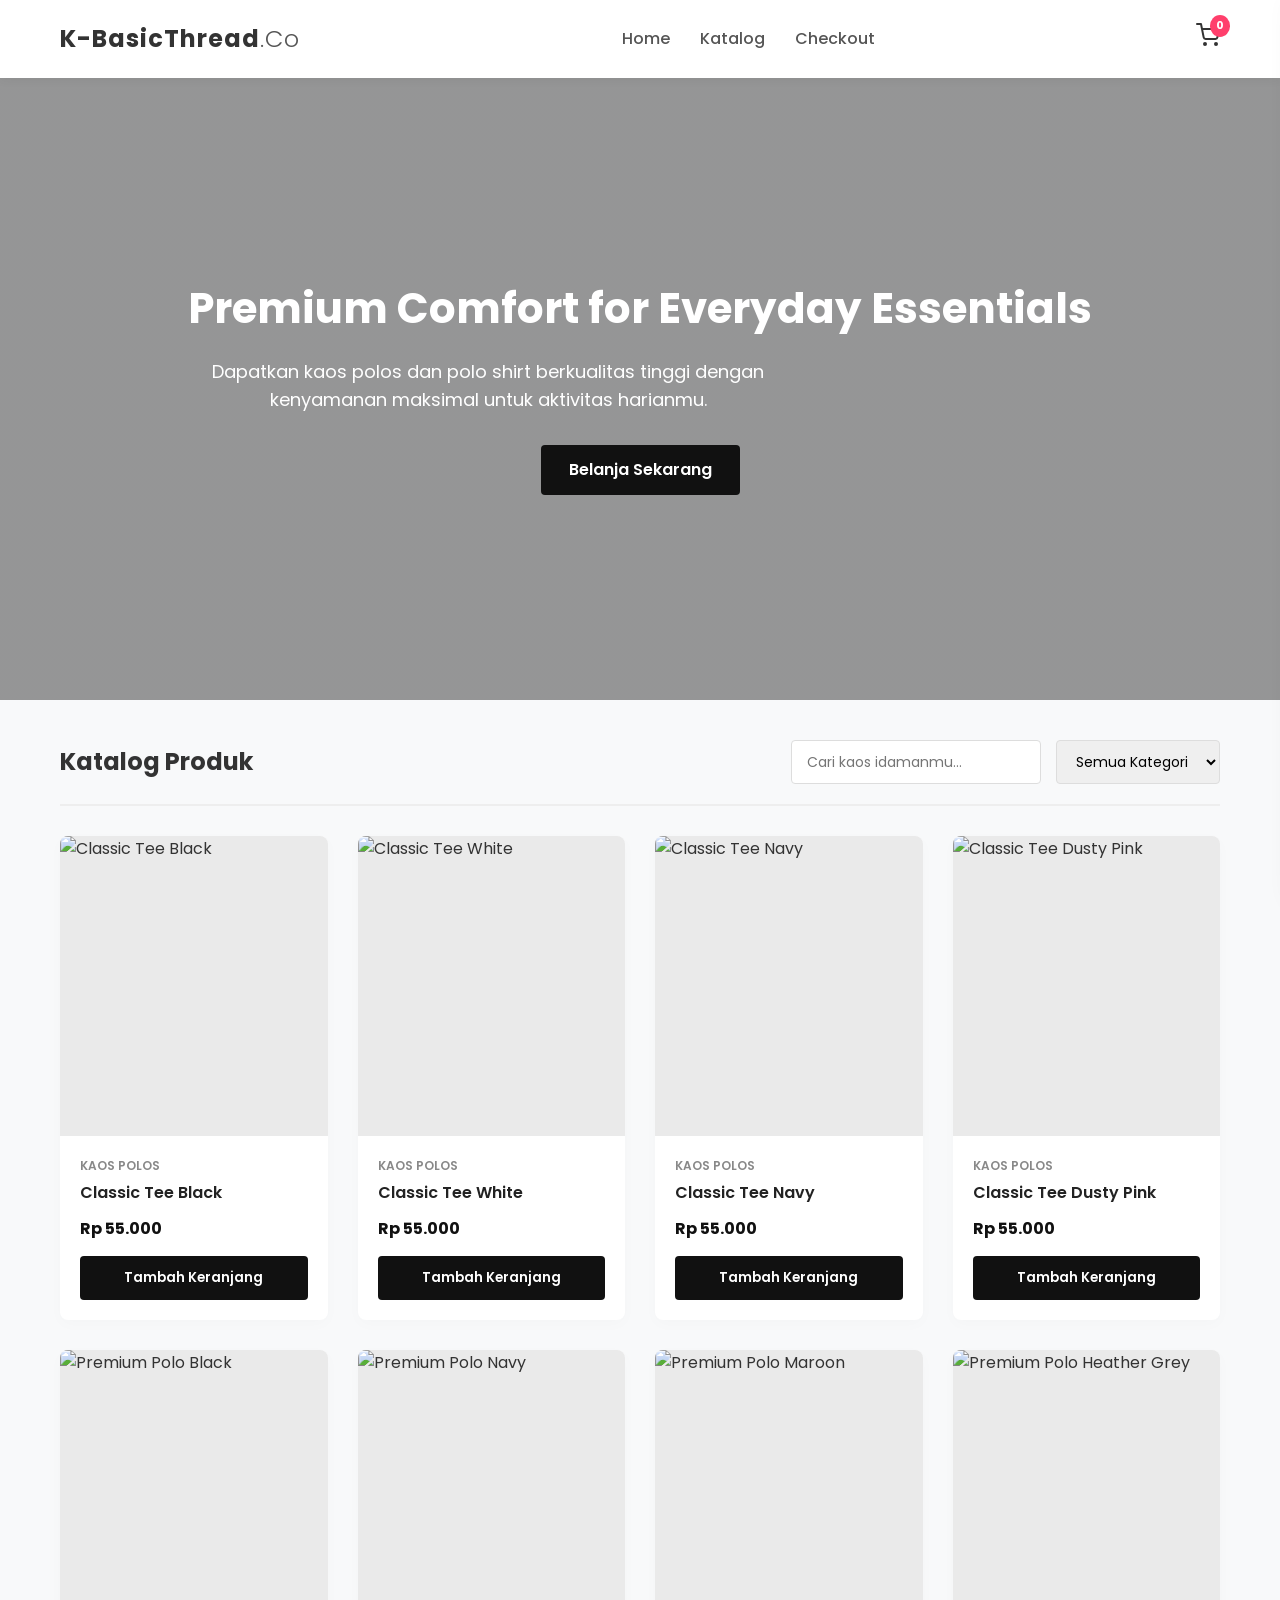
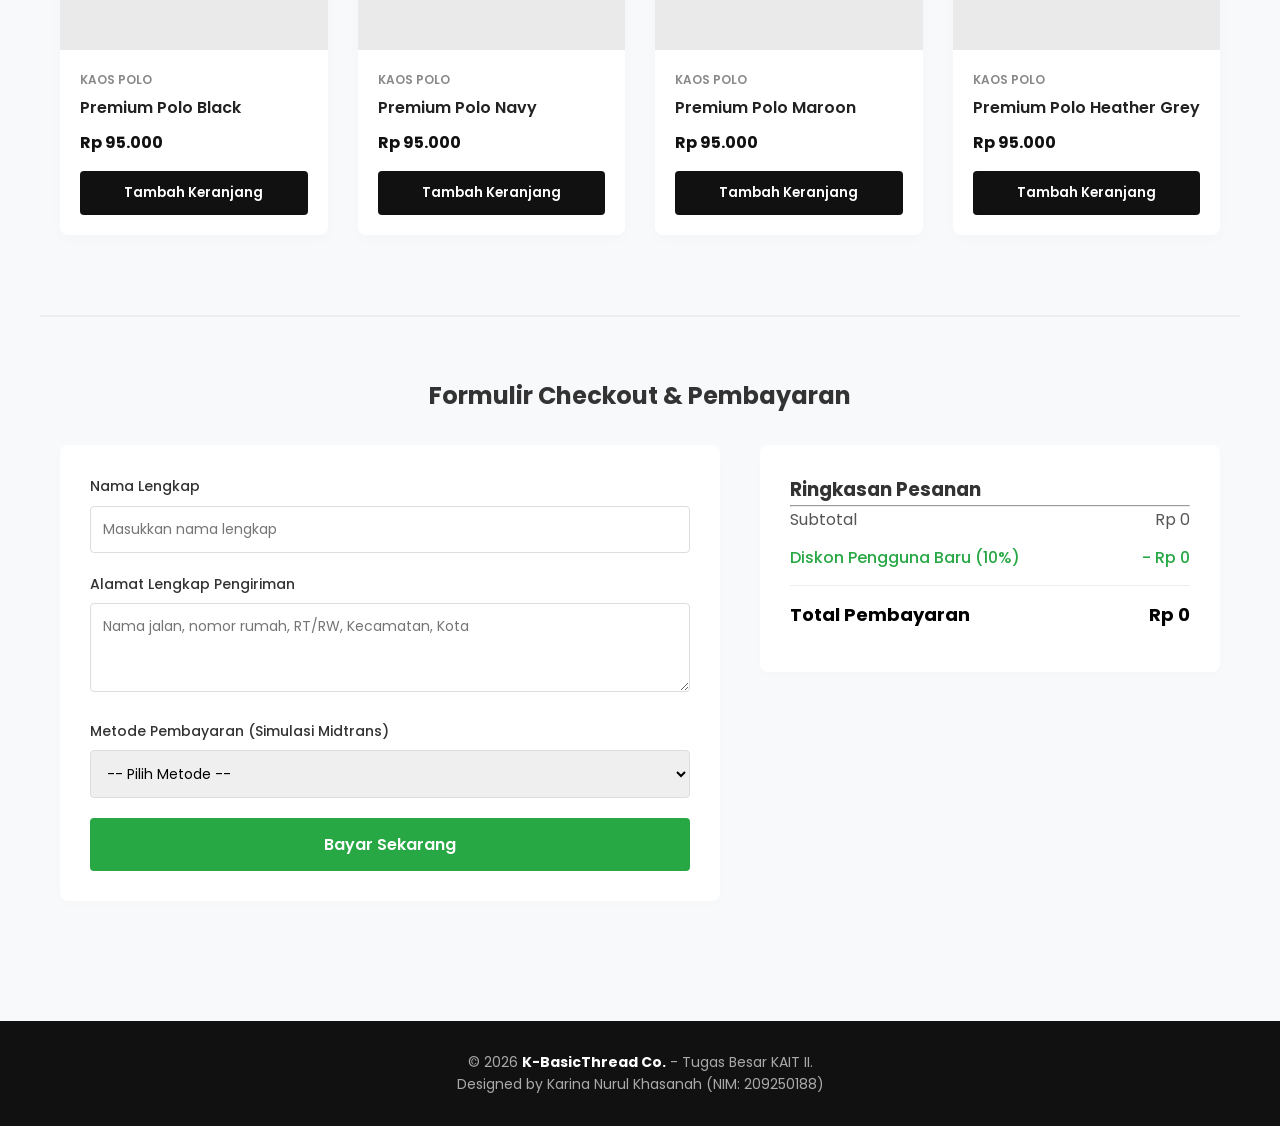
==== index.html @ dc7ea7c9 "feat: commit pertama - setup struktur folder dan kerangka dasar e-commerce" ====
<!DOCTYPE html>
<html lang="id">
<head>
    <meta charset="UTF-8">
    <meta name="viewport" content="width=device-width, initial-scale=1.0">
    <title>K-BasicThread Co. | Premium Everyday Essentials</title>
    <!-- Google Fonts untuk tipografi modern -->
    <link href="https://fonts.googleapis.com/css2?family=Poppins:wght@300;400;600;700&display=swap" rel="stylesheet">
    <!-- Link ke file CSS eksternal kita -->
    <link rel="stylesheet" href="css/style.css">
    
    <!-- DUMMY GOOGLE ANALYTICS SCRIPT (Syarat Ketentuan Tugas) -->
    <script>
        console.log("Google Analytics Dummy: Mengonfigurasi pelacakan ID UA-209250188-1");
        console.log("Metrik dipantau: Bounce Rate, Conversion Rate, Cart Abandonment Rate.");
    </script>
</head>
<body>

    <!-- 1. NAVBAR -->
    <header>
        <nav class="navbar">
            <div class="logo">K-BasicThread<span>.Co</span></div>
            <ul class="nav-links">
                <li><a href="#home">Home</a></li>
                <li><a href="#katalog">Katalog</a></li>
                <li><a href="#checkout-section">Checkout</a></li>
            </ul>
            <div class="cart-icon-container" onclick="toggleCart()">
                <svg xmlns="http://www.w3.org/2000/svg" width="24" height="24" viewBox="0 0 24 24" fill="none" stroke="currentColor" stroke-width="2" stroke-linecap="round" stroke-linejoin="round"><circle cx="9" cy="21" r="1"></circle><circle cx="20" cy="21" r="1"></circle><path d="M1 1h4l2.68 13.39a2 2 0 0 0 2 1.61h9.72a2 2 0 0 0 2-1.61L23 6H6"></path></svg>
                <span id="cart-count">0</span>
            </div>
        </nav>
    </header>

    <!-- 2. HERO BANNER -->
    <section id="home" class="hero-banner">
        <div class="hero-content">
            <h1>Premium Comfort for Everyday Essentials</h1>
            <p>Dapatkan kaos polos dan polo shirt berkualitas tinggi dengan kenyamanan maksimal untuk aktivitas harianmu.</p>
            <a href="#katalog" class="btn-primary">Belanja Sekarang</a>
        </div>
    </section>

    <!-- MAIN CONTENT -->
    <main class="container">
        
        <!-- 3. FILTER & SEARCH SECTION -->
        <section id="katalog" class="filter-section">
            <h2>Katalog Produk</h2>
            <div class="controls">
                <input type="text" id="search-input" placeholder="Cari kaos idamanmu...">
                <select id="category-filter">
                    <option value="all">Semua Kategori</option>
                    <option value="Kaos Polos">Kaos Polos</option>
                    <option value="Kaos Polo">Kaos Polo</option>
                </select>
            </div>
        </section>

        <!-- 4. GRID KATALOG PRODUK -->
        <section class="products-grid" id="products-display">
            <!-- Produk akan dirender secara otomatis lewat JavaScript (app.js) -->
        </section>

    </main>

    <!-- 5. MODAL DETAIL PRODUK -->
    <div id="product-modal" class="modal">
        <div class="modal-content">
            <span class="close-modal" onclick="closeModal()">&times;</span>
            <div class="modal-body">
                <div class="modal-img-container">
                    <img id="modal-img" src="" alt="">
                </div>
                <div class="modal-info">
                    <h3 id="modal-title">Nama Produk</h3>
                    <p id="modal-price" class="price">Rp 0</p>
                    <p id="modal-desc">Deskripsi detail produk.</p>
                    <button id="modal-add-btn" class="btn-primary">Tambah ke Keranjang</button>
                </div>
            </div>
        </div>
    </div>

    <!-- 6. SIDEBAR KERANJANG BELANJA (CART) -->
    <div id="cart-sidebar" class="cart-sidebar">
        <div class="cart-header">
            <h3>Keranjang Belanja</h3>
            <span class="close-cart" onclick="toggleCart()">&times;</span>
        </div>
        <div id="cart-items-container">
            <!-- Item belanjaan muncul di sini -->
            <p class="empty-cart-msg">Keranjangmu masih kosong.</p>
        </div>
        <div class="cart-footer">
            <div class="cart-total-row">
                <span>Total:</span>
                <span id="cart-total-price">Rp 0</span>
            </div>
            <a href="#checkout-section" class="btn-checkout-block" onclick="toggleCart()">Lanjut ke Checkout</a>
        </div>
    </div>

    <!-- 7. HALAMAN/FORM CHECKOUT & SIMULASI PAYMENT -->
    <section id="checkout-section" class="container checkout-section">
        <h2>Formulir Checkout & Pembayaran</h2>
        <div class="checkout-wrapper">
            <!-- Form Alamat & User Data -->
            <form id="checkout-form" onsubmit="processCheckout(event)">
                <div class="form-group">
                    <label for="nama">Nama Lengkap</label>
                    <input type="text" id="nama" required placeholder="Masukkan nama lengkap">
                </div>
                <div class="form-group">
                    <label for="alamat">Alamat Lengkap Pengiriman</label>
                    <textarea id="alamat" rows="3" required placeholder="Nama jalan, nomor rumah, RT/RW, Kecamatan, Kota"></textarea>
                </div>
                <div class="form-group">
                    <label for="payment-method">Metode Pembayaran (Simulasi Midtrans)</label>
                    <select id="payment-method" required>
                        <option value="">-- Pilih Metode --</option>
                        <option value="BCA Virtual Account">BCA Virtual Account (Simulasi)</option>
                        <option value="Mandiri Bill Payment">Mandiri Bill Payment (Simulasi)</option>
                        <option value="GoPay / QRIS">GoPay / QRIS (Simulasi)</option>
                    </select>
                </div>
                <button type="submit" class="btn-order">Bayar Sekarang</button>
            </form>

            <!-- Ringkasan Pesanan -->
            <div class="checkout-summary">
                <h3>Ringkasan Pesanan</h3>
                <div id="summary-items">
                    <!-- Daftar ringkasan produk di checkout -->
                </div>
                <hr>
                <div class="summary-row">
                    <span>Subtotal</span>
                    <span id="summary-subtotal">Rp 0</span>
                </div>
                <div class="summary-row promo-row">
                    <span>Diskon Pengguna Baru (10%)</span>
                    <span id="summary-discount">- Rp 0</span>
                </div>
                <div class="summary-row total-row">
                    <span>Total Pembayaran</span>
                    <span id="summary-total">Rp 0</span>
                </div>
            </div>
        </div>
    </section>

    <!-- 8. FOOTER -->
    <footer>
        <div class="footer-content">
            <p>&copy; 2026 <strong>K-BasicThread Co.</strong> - Tugas Besar KAIT II.</p>
            <p>Designed by Karina Nurul Khasanah (NIM: 209250188)</p>
        </div>
    </footer>

    <!-- Link ke logika JavaScript eksternal kita -->
    <script src="js/app.js"></script>
</body>
</html>
---- css/style.css ----
/* ==========================================================================
   RESET & GLOBAL STYLES
   ========================================================================== */
* {
    margin: 0;
    padding: 0;
    box-sizing: border-box;
    font-family: 'Poppins', sans-serif;
    scroll-behavior: smooth;
}

body {
    background-color: #f8f9fa;
    color: #333;
    line-height: 1.6;
}

.container {
    max-width: 1200px;
    margin: 0 auto;
    padding: 40px 20px;
}

a {
    text-decoration: none;
    color: inherit;
}

/* Button Utamanya */
.btn-primary {
    display: inline-block;
    background-color: #111;
    color: #fff;
    padding: 12px 28px;
    border-radius: 4px;
    font-weight: 600;
    transition: background-color 0.3s ease;
    border: none;
    cursor: pointer;
}

.btn-primary:hover {
    background-color: #333;
}

/* ==========================================================================
   1. NAVBAR (FLEXBOX)
   ========================================================================== */
header {
    background-color: #fff;
    position: fixed;
    width: 100%;
    top: 0;
    left: 0;
    z-index: 1000;
    box-shadow: 0 2px 10px rgba(0,0,0,0.05);
}

.navbar {
    display: flex;
    justify-content: space-between;
    align-items: center;
    max-width: 1200px;
    margin: 0 auto;
    padding: 20px;
}

.logo {
    font-size: 24px;
    font-weight: 700;
    letter-spacing: 1px;
}

.logo span {
    color: #555;
    font-weight: 300;
}

.nav-links {
    display: flex;
    list-style: none;
    gap: 30px;
}

.nav-links a {
    font-weight: 500;
    color: #555;
    transition: color 0.3s;
}

.nav-links a:hover {
    color: #000;
}

.cart-icon-container {
    position: relative;
    cursor: pointer;
}

#cart-count {
    position: absolute;
    top: -8px;
    right: -10px;
    background-color: #ff3f6c;
    color: white;
    font-size: 11px;
    font-weight: bold;
    padding: 2px 6px;
    border-radius: 50%;
}

/* ==========================================================================
   2. HERO BANNER
   ========================================================================== */
.hero-banner {
    height: 70vh;
    background: linear-gradient(rgba(0,0,0,0.4), rgba(0,0,0,0.4)), url('https://images.unsplash.com/photo-1556742049-0cfed4f6a45d?q=80&w=1974&auto=format&fit=crop') no-repeat center center/cover;
    display: flex;
    align-items: center;
    justify-content: center;
    text-align: center;
    color: #fff;
    margin-top: 70px;
}

.hero-content h1 {
    font-size: 42px;
    font-weight: 700;
    margin-bottom: 15px;
}

.hero-content p {
    font-size: 18px;
    margin-bottom: 30px;
    max-width: 600px;
}

/* ==========================================================================
   3. FILTER & SEARCH
   ========================================================================== */
.filter-section {
    display: flex;
    justify-content: space-between;
    align-items: center;
    flex-wrap: wrap;
    gap: 20px;
    margin-bottom: 30px;
    border-bottom: 2px solid #eee;
    padding-bottom: 20px;
}

.controls {
    display: flex;
    gap: 15px;
    flex-wrap: wrap;
}

#search-input, #category-filter {
    padding: 10px 15px;
    border: 1px solid #ddd;
    border-radius: 4px;
    outline: none;
    font-size: 14px;
}

#search-input { width: 250px; }

/* ==========================================================================
   4. PRODUCTS GRID (CSS GRID - RESPONSIVE)
   ========================================================================== */
.products-grid {
    display: grid;
    grid-template-columns: repeat(auto-fill, minmax(250px, 1fr));
    gap: 30px;
}

.product-card {
    background-color: #fff;
    border-radius: 8px;
    overflow: hidden;
    box-shadow: 0 4px 15px rgba(0,0,0,0.02);
    transition: transform 0.3s ease, box-shadow 0.3s ease;
    display: flex;
    flex-direction: column;
}

.product-card:hover {
    transform: translateY(-5px);
    box-shadow: 0 8px 25px rgba(0,0,0,0.08);
}

.product-img-wrapper {
    height: 300px;
    background-color: #eaeaea;
    overflow: hidden;
    cursor: pointer;
}

.product-img-wrapper img {
    width: 100%;
    height: 100%;
    object-fit: cover;
    transition: transform 0.5s;
}

.product-card:hover .product-img-wrapper img {
    transform: scale(1.05);
}

.product-info {
    padding: 20px;
    display: flex;
    flex-direction: column;
    flex-grow: 1;
}

.product-category {
    font-size: 12px;
    color: #888;
    text-transform: uppercase;
    font-weight: 600;
    margin-bottom: 5px;
}

.product-title {
    font-size: 16px;
    font-weight: 600;
    margin-bottom: 10px;
    color: #222;
}

.product-price {
    font-weight: 700;
    color: #111;
    margin-bottom: 15px;
    margin-top: auto;
}

/* ==========================================================================
   5. DETAIL MODAL
   ========================================================================== */
.modal {
    display: none;
    position: fixed;
    z-index: 2000;
    left: 0;
    top: 0;
    width: 100%;
    height: 100%;
    background-color: rgba(0,0,0,0.6);
    backdrop-filter: blur(4px);
    align-items: center;
    justify-content: center;
}

.modal-content {
    background-color: #fff;
    padding: 30px;
    border-radius: 8px;
    width: 90%;
    max-width: 750px;
    position: relative;
    animation: fadeIn 0.3s ease;
}

.close-modal {
    position: absolute;
    right: 20px;
    top: 15px;
    font-size: 28px;
    cursor: pointer;
}

.modal-body {
    display: flex;
    gap: 30px;
    flex-wrap: wrap;
}

.modal-img-container {
    flex: 1;
    min-width: 250px;
    height: 350px;
}

.modal-img-container img {
    width: 100%;
    height: 100%;
    object-fit: cover;
    border-radius: 4px;
}

.modal-info {
    flex: 1;
    min-width: 250px;
    display: flex;
    flex-direction: column;
    justify-content: center;
}

.modal-info h3 { font-size: 24px; margin-bottom: 10px; }
.modal-info .price { font-size: 20px; font-weight: 700; color: #ff3f6c; margin-bottom: 15px; }
.modal-info p { color: #666; margin-bottom: 20px; }

/* ==========================================================================
   6. SIDEBAR KERANJANG (CART)
   ========================================================================== */
.cart-sidebar {
    position: fixed;
    right: -400px;
    top: 0;
    width: 380px;
    height: 100%;
    background-color: #fff;
    box-shadow: -5px 0 25px rgba(0,0,0,0.1);
    z-index: 1500;
    transition: right 0.3s ease;
    display: flex;
    flex-direction: column;
    padding: 20px;
}

.cart-sidebar.open { right: 0; }
.cart-header { display: flex; justify-content: space-between; align-items: center; margin-bottom: 20px; border-bottom: 1px solid #eee; padding-bottom: 15px;}
.close-cart { font-size: 24px; cursor: pointer; }
#cart-items-container { flex-grow: 1; overflow-y: auto; }

.cart-item {
    display: flex;
    gap: 15px;
    margin-bottom: 15px;
    padding-bottom: 15px;
    border-bottom: 1px solid #f5f5f5;
    align-items: center;
}
.cart-item-img { width: 60px; height: 75px; object-fit: cover; border-radius: 4px; }
.cart-item-details { flex-grow: 1; }
.cart-item-title { font-size: 14px; font-weight: 600; }
.cart-item-price { font-size: 13px; color: #666; }
.cart-qty-controls { display: flex; align-items: center; gap: 10px; margin-top: 5px; }
.cart-qty-btn { border: 1px solid #ddd; background: #fff; padding: 2px 8px; cursor: pointer; border-radius: 3px; }
.remove-item-btn { background: none; border: none; color: #ff3f6c; cursor: pointer; font-size: 12px; margin-top: 5px; }

.cart-footer { border-top: 1px solid #eee; padding-top: 15px; }
.cart-total-row { display: flex; justify-content: space-between; font-weight: 700; font-size: 18px; margin-bottom: 15px; }
.btn-checkout-block { display: block; background-color: #000; color: white; text-align: center; padding: 12px; border-radius: 4px; font-weight: 600; }

/* ==========================================================================
   7. CHECKOUT SECTION
   ========================================================================== */
.checkout-section {
    margin-top: 40px;
    border-top: 2px solid #eee;
    padding-top: 60px;
}
.checkout-section h2 { margin-bottom: 30px; text-align: center; }
.checkout-wrapper { display: flex; gap: 40px; flex-wrap: wrap; }
#checkout-form { flex: 1.5; min-width: 300px; background: #fff; padding: 30px; border-radius: 8px; box-shadow: 0 4px 10px rgba(0,0,0,0.01); }
.checkout-summary { flex: 1; min-width: 300px; background: #fff; padding: 30px; border-radius: 8px; box-shadow: 0 4px 10px rgba(0,0,0,0.01); height: max-content; }

.form-group { margin-bottom: 20px; }
.form-group label { display: block; margin-bottom: 8px; font-weight: 500; font-size: 14px; }
.form-group input, .form-group textarea, .form-group select { width: 100%; padding: 12px; border: 1px solid #ddd; border-radius: 4px; font-size: 14px; }
.btn-order { width: 100%; background: #28a745; color: white; border: none; padding: 14px; font-size: 16px; font-weight: 600; border-radius: 4px; cursor: pointer; transition: background 0.2s; }
.btn-order:hover { background: #218838; }

.summary-row { display: flex; justify-content: space-between; margin-bottom: 12px; color: #555; }
.promo-row { color: #28a745; font-weight: 500; }
.total-row { font-size: 18px; font-weight: 700; color: #000; margin-top: 15px; border-top: 1px solid #eee; padding-top: 15px; }

/* ==========================================================================
   8. FOOTER
   ========================================================================== */
footer {
    background-color: #111;
    color: #aaa;
    text-align: center;
    padding: 30px 20px;
    margin-top: 80px;
    font-size: 14px;
}
footer strong { color: #fff; }

/* ANIMASI HALUS */
@keyframes fadeIn {
    from { opacity: 0; transform: translateY(-10px); }
    to { opacity: 1; transform: translateY(0); }
}

/* ==========================================================================
   9. MEDIA QUERIES (RESPONSIVE DESIGNS - SYARAT WAJIB)
   ========================================================================== */
@media (max-width: 768px) {
    .navbar { padding: 15px; }
    .nav-links { display: none; } /* Menyembunyikan menu link di HP agar minimalis */
    .hero-content h1 { font-size: 28px; }
    .hero-content p { font-size: 14px; }
    .filter-section { flex-direction: column; align-items: flex-start; }
    .controls { width: 100%; }
    #search-input { width: 100%; }
    #category-filter { width: 100%; }
    .checkout-wrapper { flex-direction: column; }
    .modal-content { padding: 20px; }
    .cart-sidebar { width: 100%; right: -100%; }
}
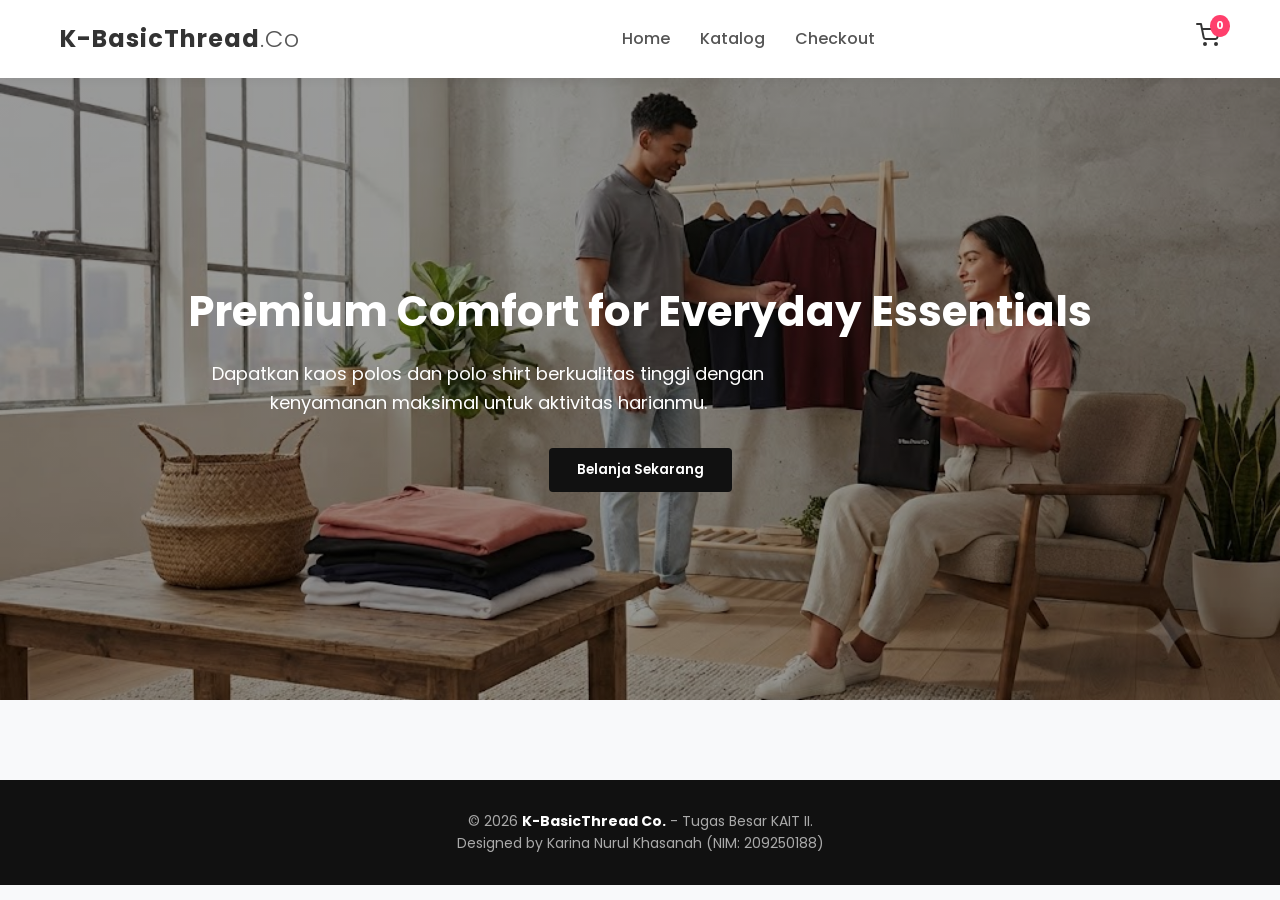
==== commit 72539e95: "refaktor: menambahkan fungsi navigasi single-page dan sembunyikan section katalog serta checkout di " ====
--- a/index.html
+++ b/index.html
@@ -4,49 +4,41 @@
     <meta charset="UTF-8">
     <meta name="viewport" content="width=device-width, initial-scale=1.0">
     <title>K-BasicThread Co. | Premium Everyday Essentials</title>
-    <!-- Google Fonts untuk tipografi modern -->
     <link href="https://fonts.googleapis.com/css2?family=Poppins:wght@300;400;600;700&display=swap" rel="stylesheet">
-    <!-- Link ke file CSS eksternal kita -->
     <link rel="stylesheet" href="css/style.css">
-    
-    <!-- DUMMY GOOGLE ANALYTICS SCRIPT (Syarat Ketentuan Tugas) -->
     <script>
         console.log("Google Analytics Dummy: Mengonfigurasi pelacakan ID UA-209250188-1");
-        console.log("Metrik dipantau: Bounce Rate, Conversion Rate, Cart Abandonment Rate.");
     </script>
 </head>
 <body>
-
     <!-- 1. NAVBAR -->
     <header>
         <nav class="navbar">
-            <div class="logo">K-BasicThread<span>.Co</span></div>
+            <div class="logo" onclick="tampilkanHalaman('home')" style="cursor: pointer;">K-BasicThread<span>.Co</span></div>
             <ul class="nav-links">
-                <li><a href="#home">Home</a></li>
-                <li><a href="#katalog">Katalog</a></li>
-                <li><a href="#checkout-section">Checkout</a></li>
+                <li><a href="#" onclick="tampilkanHalaman('home')">Home</a></li>
+                <li><a href="#" onclick="tampilkanHalaman('katalog')">Katalog</a></li>
+                <li><a href="#" onclick="tampilkanHalaman('checkout')">Checkout</a></li>
             </ul>
-            <div class="cart-icon-container" onclick="toggleCart()">
+            <div class="cart-icon-container" onclick="tampilkanHalaman('checkout')">
                 <svg xmlns="http://www.w3.org/2000/svg" width="24" height="24" viewBox="0 0 24 24" fill="none" stroke="currentColor" stroke-width="2" stroke-linecap="round" stroke-linejoin="round"><circle cx="9" cy="21" r="1"></circle><circle cx="20" cy="21" r="1"></circle><path d="M1 1h4l2.68 13.39a2 2 0 0 0 2 1.61h9.72a2 2 0 0 0 2-1.61L23 6H6"></path></svg>
                 <span id="cart-count">0</span>
             </div>
         </nav>
     </header>
 
-    <!-- 2. HERO BANNER -->
-    <section id="home" class="hero-banner">
+    <!-- 2. HERO BANNER (TAMPILAN PERTAMA) -->
+    <section id="page-home" class="hero-banner">
         <div class="hero-content">
             <h1>Premium Comfort for Everyday Essentials</h1>
             <p>Dapatkan kaos polos dan polo shirt berkualitas tinggi dengan kenyamanan maksimal untuk aktivitas harianmu.</p>
-            <a href="#katalog" class="btn-primary">Belanja Sekarang</a>
+            <button onclick="tampilkanHalaman('katalog')" class="btn-primary">Belanja Sekarang</button>
         </div>
     </section>
 
-    <!-- MAIN CONTENT -->
-    <main class="container">
-        
-        <!-- 3. FILTER & SEARCH SECTION -->
-        <section id="katalog" class="filter-section">
+    <!-- 3. KATALOG PRODUK (DISEMBUNYIKAN DI AWAL) -->
+    <main id="page-katalog" class="container hidden">
+        <section class="filter-section">
             <h2>Katalog Produk</h2>
             <div class="controls">
                 <input type="text" id="search-input" placeholder="Cari kaos idamanmu...">
@@ -57,15 +49,12 @@
                 </select>
             </div>
         </section>
-
-        <!-- 4. GRID KATALOG PRODUK -->
         <section class="products-grid" id="products-display">
-            <!-- Produk akan dirender secara otomatis lewat JavaScript (app.js) -->
+            <!-- Render produk via JS -->
         </section>
-
     </main>
 
-    <!-- 5. MODAL DETAIL PRODUK -->
+    <!-- 4. MODAL DETAIL PRODUK -->
     <div id="product-modal" class="modal">
         <div class="modal-content">
             <span class="close-modal" onclick="closeModal()">&times;</span>
@@ -83,30 +72,10 @@
         </div>
     </div>
 
-    <!-- 6. SIDEBAR KERANJANG BELANJA (CART) -->
-    <div id="cart-sidebar" class="cart-sidebar">
-        <div class="cart-header">
-            <h3>Keranjang Belanja</h3>
-            <span class="close-cart" onclick="toggleCart()">&times;</span>
-        </div>
-        <div id="cart-items-container">
-            <!-- Item belanjaan muncul di sini -->
-            <p class="empty-cart-msg">Keranjangmu masih kosong.</p>
-        </div>
-        <div class="cart-footer">
-            <div class="cart-total-row">
-                <span>Total:</span>
-                <span id="cart-total-price">Rp 0</span>
-            </div>
-            <a href="#checkout-section" class="btn-checkout-block" onclick="toggleCart()">Lanjut ke Checkout</a>
-        </div>
-    </div>
-
-    <!-- 7. HALAMAN/FORM CHECKOUT & SIMULASI PAYMENT -->
-    <section id="checkout-section" class="container checkout-section">
+    <!-- 5. HALAMAN CHECKOUT & PEMBAYARAN (DISEMBUNYIKAN DI AWAL) -->
+    <section id="page-checkout" class="container checkout-section hidden">
         <h2>Formulir Checkout & Pembayaran</h2>
         <div class="checkout-wrapper">
-            <!-- Form Alamat & User Data -->
             <form id="checkout-form" onsubmit="processCheckout(event)">
                 <div class="form-group">
                     <label for="nama">Nama Lengkap</label>
@@ -127,13 +96,9 @@
                 </div>
                 <button type="submit" class="btn-order">Bayar Sekarang</button>
             </form>
-
-            <!-- Ringkasan Pesanan -->
             <div class="checkout-summary">
                 <h3>Ringkasan Pesanan</h3>
-                <div id="summary-items">
-                    <!-- Daftar ringkasan produk di checkout -->
-                </div>
+                <div id="summary-items"></div>
                 <hr>
                 <div class="summary-row">
                     <span>Subtotal</span>
@@ -151,7 +116,7 @@
         </div>
     </section>
 
-    <!-- 8. FOOTER -->
+    <!-- 6. FOOTER -->
     <footer>
         <div class="footer-content">
             <p>&copy; 2026 <strong>K-BasicThread Co.</strong> - Tugas Besar KAIT II.</p>
@@ -159,7 +124,6 @@
         </div>
     </footer>
 
-    <!-- Link ke logika JavaScript eksternal kita -->
     <script src="js/app.js"></script>
 </body>
-</html>+</html>
--- a/css/style.css
+++ b/css/style.css
@@ -114,7 +114,7 @@
    ========================================================================== */
 .hero-banner {
     height: 70vh;
-    background: linear-gradient(rgba(0,0,0,0.4), rgba(0,0,0,0.4)), url('https://images.unsplash.com/photo-1556742049-0cfed4f6a45d?q=80&w=1974&auto=format&fit=crop') no-repeat center center/cover;
+    background: linear-gradient(rgba(0,0,0,0.4), rgba(0,0,0,0.4)), url('../images/banner.jpg') no-repeat center center/cover;
     display: flex;
     align-items: center;
     justify-content: center;
@@ -402,4 +402,8 @@
     .checkout-wrapper { flex-direction: column; }
     .modal-content { padding: 20px; }
     .cart-sidebar { width: 100%; right: -100%; }
-}+}
+
+.hidden {
+    display: none !important;
+}
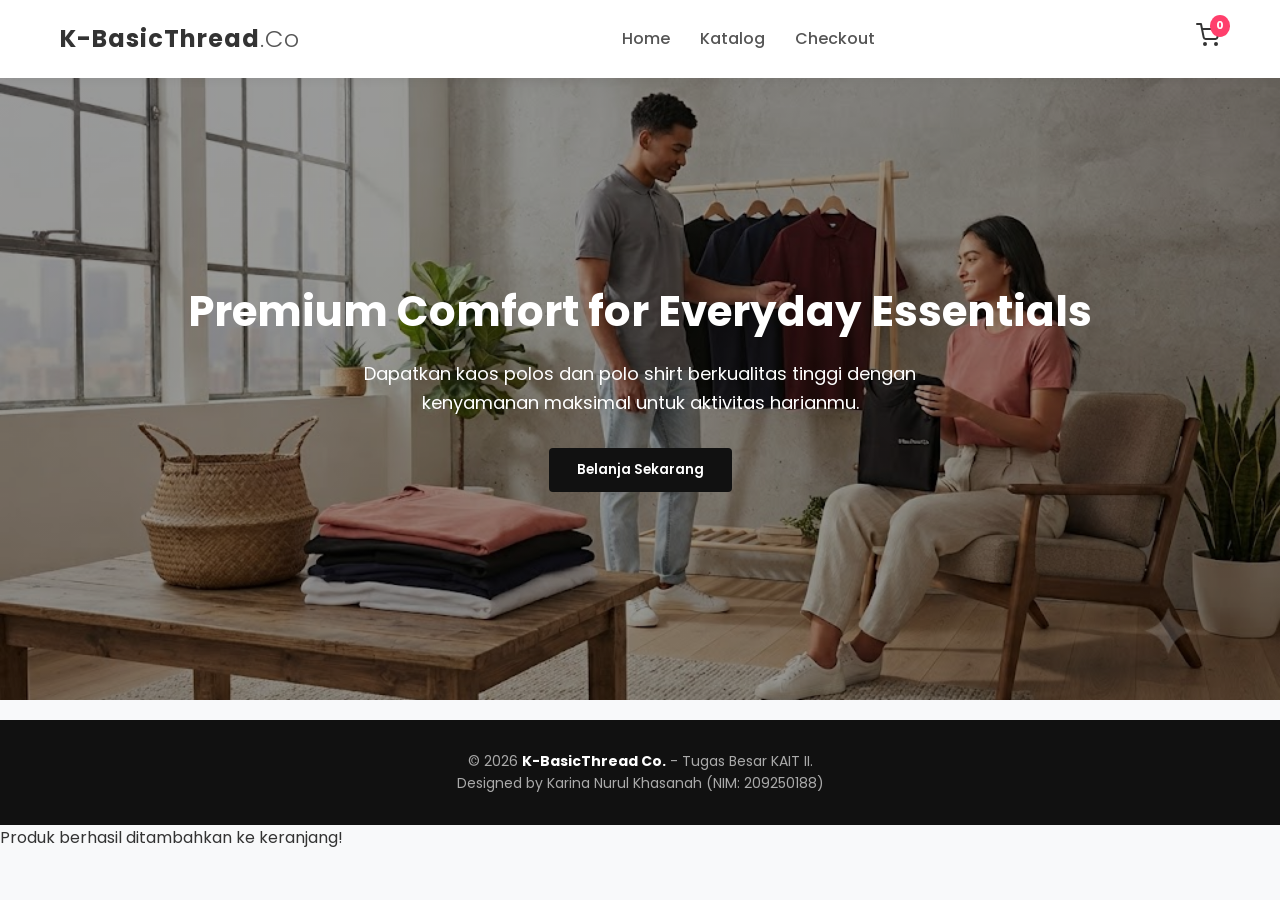
==== commit 0dcb343d: "feat: menambahkan notifikasi keranjang, update metode pembayaran, dan opsi metode pengiriman" ====
--- a/index.html
+++ b/index.html
@@ -11,7 +11,6 @@
     </script>
 </head>
 <body>
-    <!-- 1. NAVBAR -->
     <header>
         <nav class="navbar">
             <div class="logo" onclick="tampilkanHalaman('home')" style="cursor: pointer;">K-BasicThread<span>.Co</span></div>
@@ -27,7 +26,6 @@
         </nav>
     </header>
 
-    <!-- 2. HERO BANNER (TAMPILAN PERTAMA) -->
     <section id="page-home" class="hero-banner">
         <div class="hero-content">
             <h1>Premium Comfort for Everyday Essentials</h1>
@@ -36,7 +34,6 @@
         </div>
     </section>
 
-    <!-- 3. KATALOG PRODUK (DISEMBUNYIKAN DI AWAL) -->
     <main id="page-katalog" class="container hidden">
         <section class="filter-section">
             <h2>Katalog Produk</h2>
@@ -47,14 +44,17 @@
                     <option value="Kaos Polos">Kaos Polos</option>
                     <option value="Kaos Polo">Kaos Polo</option>
                 </select>
+                <select id="price-sort">
+                    <option value="default">Urutkan Harga</option>
+                    <option value="low-high">Harga: Terendah ke Tertinggi</option>
+                    <option value="high-low">Harga: Tertinggi ke Terendah</option>
+                </select>
             </div>
         </section>
         <section class="products-grid" id="products-display">
-            <!-- Render produk via JS -->
         </section>
     </main>
 
-    <!-- 4. MODAL DETAIL PRODUK -->
     <div id="product-modal" class="modal">
         <div class="modal-content">
             <span class="close-modal" onclick="closeModal()">&times;</span>
@@ -72,7 +72,6 @@
         </div>
     </div>
 
-    <!-- 5. HALAMAN CHECKOUT & PEMBAYARAN (DISEMBUNYIKAN DI AWAL) -->
     <section id="page-checkout" class="container checkout-section hidden">
         <h2>Formulir Checkout & Pembayaran</h2>
         <div class="checkout-wrapper">
@@ -85,17 +84,36 @@
                     <label for="alamat">Alamat Lengkap Pengiriman</label>
                     <textarea id="alamat" rows="3" required placeholder="Nama jalan, nomor rumah, RT/RW, Kecamatan, Kota"></textarea>
                 </div>
+
                 <div class="form-group">
-                    <label for="payment-method">Metode Pembayaran (Simulasi Midtrans)</label>
-                    <select id="payment-method" required>
-                        <option value="">-- Pilih Metode --</option>
-                        <option value="BCA Virtual Account">BCA Virtual Account (Simulasi)</option>
-                        <option value="Mandiri Bill Payment">Mandiri Bill Payment (Simulasi)</option>
-                        <option value="GoPay / QRIS">GoPay / QRIS (Simulasi)</option>
+                    <label for="shipping-method">Pilih Metode Pengiriman</label>
+                    <select id="shipping-method" required onchange="cekMetodePengiriman()">
+                        <option value="JNE">JNE (Reguler - Rp 15.000)</option>
+                        <option value="JNT">JNT (Express - Rp 18.000)</option>
                     </select>
                 </div>
+
+                <div class="form-group">
+                    <label for="payment-method">Pilih Metode Pembayaran</label>
+                    <select id="payment-method" required onchange="tampilkanSimulasiQRIS()">
+                        <option value="">-- Pilih Metode --</option>
+                        <option value="Midtrans-BCA">Transfer Bank (BCA via Midtrans)</option>
+                        <option value="Midtrans-Mandiri">Transfer Bank (Mandiri via Midtrans)</option>
+                        <option value="Midtrans-EWallet">E-Wallet (GoPay/OVO/DANA via Midtrans)</option>
+                        <option value="QRIS">QRIS (Scan Barcode Simulasi)</option>
+                        <option value="COD">Bayar di Tempat (COD)</option>
+                    </select>
+                </div>
+
+                <div id="qris-container" class="form-group hidden" style="text-align: center; background: #fafafa; padding: 15px; border: 1px dashed #ccc; border-radius: 6px;">
+                    <p style="font-size: 13px; font-weight: 600; margin-bottom: 8px;">Scan QRIS di bawah ini untuk membayar:</p>
+                    <img src="images/qrcode.jpg" alt="Simulasi Barcode QRIS" style="max-width: 180px; height: auto; border: 1px solid #ddd; border-radius: 4px;">
+                    <p style="font-size: 11px; color: #666; margin-top: 6px;">Gunakan aplikasi e-wallet Anda.</p>
+                </div>
+
                 <button type="submit" class="btn-order">Bayar Sekarang</button>
             </form>
+
             <div class="checkout-summary">
                 <h3>Ringkasan Pesanan</h3>
                 <div id="summary-items"></div>
@@ -108,6 +126,10 @@
                     <span>Diskon Pengguna Baru (10%)</span>
                     <span id="summary-discount">- Rp 0</span>
                 </div>
+                <div class="summary-row">
+                    <span>Biaya Pengiriman</span>
+                    <span id="summary-shipping">Rp 15.000</span>
+                </div>
                 <div class="summary-row total-row">
                     <span>Total Pembayaran</span>
                     <span id="summary-total">Rp 0</span>
@@ -116,7 +138,6 @@
         </div>
     </section>
 
-    <!-- 6. FOOTER -->
     <footer>
         <div class="footer-content">
             <p>&copy; 2026 <strong>K-BasicThread Co.</strong> - Tugas Besar KAIT II.</p>
@@ -124,6 +145,10 @@
         </div>
     </footer>
 
+    <div id="toast-notification" class="toast-hidden">
+        <span id="toast-message">Produk berhasil ditambahkan ke keranjang!</span>
+    </div>
+
     <script src="js/app.js"></script>
 </body>
 </html>
--- a/css/style.css
+++ b/css/style.css
@@ -19,6 +19,7 @@
     max-width: 1200px;
     margin: 0 auto;
     padding: 40px 20px;
+    padding-top: 100px; 
 }
 
 a {
@@ -110,7 +111,8 @@
 }
 
 /* ==========================================================================
-   2. HERO BANNER
+/* ==========================================================================
+    2. HERO BANNER
    ========================================================================== */
 .hero-banner {
     height: 70vh;
@@ -123,18 +125,30 @@
     margin-top: 70px;
 }
 
+.hero-content {
+    display: flex;
+    flex-direction: column;
+    align-items: center;    /* Memusatkan elemen anak secara horizontal */
+    justify-content: center; /* Memusatkan secara vertikal jika ada ruang */
+    width: 100%;
+    padding: 0 20px;
+}
+
 .hero-content h1 {
     font-size: 42px;
     font-weight: 700;
     margin-bottom: 15px;
+    text-align: center;
 }
 
 .hero-content p {
     font-size: 18px;
     margin-bottom: 30px;
     max-width: 600px;
-}
-
+    text-align: center;      /* Memastikan isi teks rata tengah */
+    margin-left: auto;       /* Trik tambahan agar elemen block benar-benar di tengah */
+    margin-right: auto;
+}
 /* ==========================================================================
    3. FILTER & SEARCH
    ========================================================================== */
@@ -376,7 +390,7 @@
     color: #aaa;
     text-align: center;
     padding: 30px 20px;
-    margin-top: 80px;
+    margin-top: 20px; /* Ubah dari 80px menjadi nilai yang lebih kecil, misalnya 20px atau 30px */
     font-size: 14px;
 }
 footer strong { color: #fff; }
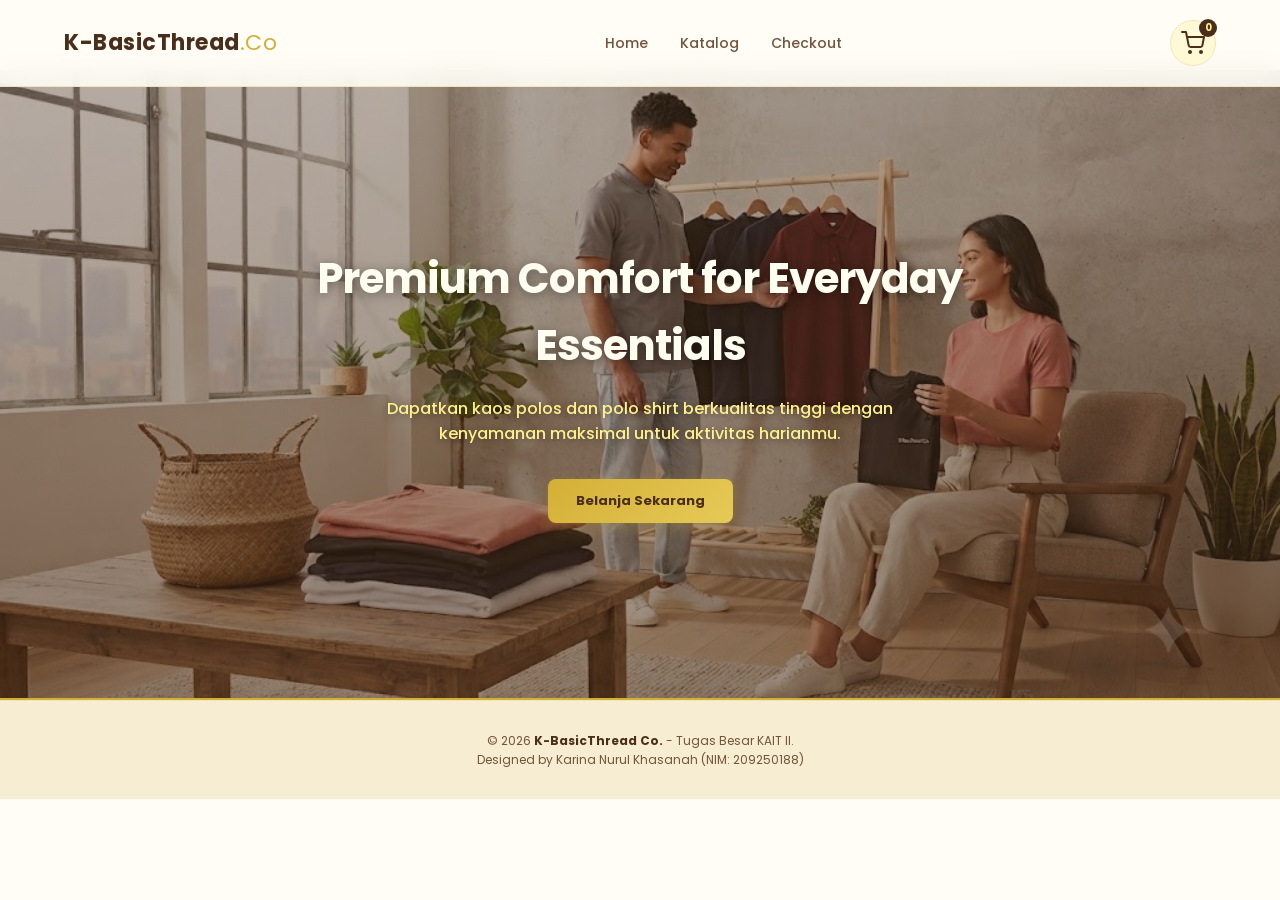
==== commit d36041bd: "feat: memperbarui dan menyempurnakan fitur serta pilihan metode pembayaran" ====
--- a/index.html
+++ b/index.html
@@ -101,7 +101,6 @@
                         <option value="Midtrans-Mandiri">Transfer Bank (Mandiri via Midtrans)</option>
                         <option value="Midtrans-EWallet">E-Wallet (GoPay/OVO/DANA via Midtrans)</option>
                         <option value="QRIS">QRIS (Scan Barcode Simulasi)</option>
-                        <option value="COD">Bayar di Tempat (COD)</option>
                     </select>
                 </div>
 
--- a/css/style.css
+++ b/css/style.css
@@ -1,6 +1,20 @@
 /* ==========================================================================
-   RESET & GLOBAL STYLES
-   ========================================================================== */
+   RESET & GLOBAL STYLES (Bright Gold, Cream, & Mahogany Vibe)
+   ========================================================================== */
+:root {
+    --bg-primary: #fffdf5;     /* Cream lembut yang cerah dan hangat */
+    --bg-card: #ffffff;        /* Kartu produk putih bersih kontras */
+    --text-main: #4a2e1b;      /* Mahogany gelap yang kaya dan elegan (pengganti hitam) */
+    --text-muted: #73533b;     /* Mahogany medium untuk teks sekunder */
+    --accent: #d4af37;         /* Classic Metallic Gold yang mewah */
+    --accent-hover: #b89728;   /* Gold lebih pekat saat hover */
+    --border-color: #f3e6b5;   /* Garis batas bernuansa cream-gold lembut */
+    --radius-sm: 8px;
+    --radius-md: 14px;
+    --shadow-soft: 0 12px 35px rgba(212, 175, 55, 0.08);
+    --transition: all 0.3s cubic-bezier(0.16, 1, 0.3, 1);
+}
+
 * {
     margin: 0;
     padding: 0;
@@ -10,15 +24,15 @@
 }
 
 body {
-    background-color: #f8f9fa;
-    color: #333;
+    background-color: var(--bg-primary);
+    color: var(--text-main);
     line-height: 1.6;
 }
 
 .container {
     max-width: 1200px;
     margin: 0 auto;
-    padding: 40px 20px;
+    padding: 40px 24px;
     padding-top: 100px; 
 }
 
@@ -27,34 +41,39 @@
     color: inherit;
 }
 
-/* Button Utamanya */
+/* Button Utama dengan nuansa Gold & Mahogany */
 .btn-primary {
     display: inline-block;
-    background-color: #111;
-    color: #fff;
+    background: linear-gradient(135deg, var(--accent) 0%, #e6ca56 100%);
+    color: var(--text-main);
     padding: 12px 28px;
-    border-radius: 4px;
-    font-weight: 600;
-    transition: background-color 0.3s ease;
+    border-radius: var(--radius-sm);
+    font-weight: 700;
+    font-size: 13px;
+    transition: var(--transition);
     border: none;
     cursor: pointer;
+    box-shadow: 0 4px 15px rgba(212, 175, 55, 0.25);
 }
 
 .btn-primary:hover {
-    background-color: #333;
+    background: var(--text-main);
+    color: #fff18a;
+    transform: translateY(-2px);
 }
 
 /* ==========================================================================
    1. NAVBAR (FLEXBOX)
    ========================================================================== */
 header {
-    background-color: #fff;
+    background: rgba(255, 253, 245, 0.9);
+    backdrop-filter: blur(12px);
     position: fixed;
     width: 100%;
     top: 0;
     left: 0;
     z-index: 1000;
-    box-shadow: 0 2px 10px rgba(0,0,0,0.05);
+    border-bottom: 1px solid var(--border-color);
 }
 
 .navbar {
@@ -63,92 +82,117 @@
     align-items: center;
     max-width: 1200px;
     margin: 0 auto;
-    padding: 20px;
+    padding: 20px 24px;
 }
 
 .logo {
-    font-size: 24px;
+    font-size: 22px;
     font-weight: 700;
-    letter-spacing: 1px;
+    letter-spacing: 0.5px;
+    color: var(--text-main);
 }
 
 .logo span {
-    color: #555;
-    font-weight: 300;
+    color: var(--accent);
+    font-weight: 400;
 }
 
 .nav-links {
     display: flex;
     list-style: none;
-    gap: 30px;
+    gap: 32px;
 }
 
 .nav-links a {
     font-weight: 500;
-    color: #555;
-    transition: color 0.3s;
+    font-size: 14px;
+    color: var(--text-muted);
+    transition: var(--transition);
 }
 
 .nav-links a:hover {
-    color: #000;
+    color: var(--accent);
 }
 
 .cart-icon-container {
     position: relative;
     cursor: pointer;
+    background: #fff9d6; /* Sentuhan aksen cerah #FFF18A versi lembut */
+    padding: 10px;
+    border-radius: 50%;
+    display: flex;
+    align-items: center;
+    justify-content: center;
+    transition: var(--transition);
+    border: 1px solid var(--border-color);
+}
+
+.cart-icon-container:hover {
+    background: #fff18a;
 }
 
 #cart-count {
     position: absolute;
-    top: -8px;
-    right: -10px;
-    background-color: #ff3f6c;
-    color: white;
-    font-size: 11px;
-    font-weight: bold;
-    padding: 2px 6px;
+    top: -2px;
+    right: -2px;
+    background-color: var(--text-main);
+    color: #fff18a;
+    font-size: 10px;
+    font-weight: 700;
+    width: 18px;
+    height: 18px;
     border-radius: 50%;
-}
-
-/* ==========================================================================
-/* ==========================================================================
-    2. HERO BANNER
+    display: flex;
+    align-items: center;
+    justify-content: center;
+}
+
+/* ==========================================================================
+   2. HERO BANNER (Terang, Hangat & Kontras Indah dengan Foto)
    ========================================================================== */
 .hero-banner {
     height: 70vh;
-    background: linear-gradient(rgba(0,0,0,0.4), rgba(0,0,0,0.4)), url('../images/banner.jpg') no-repeat center center/cover;
+    background: linear-gradient(rgba(74, 46, 27, 0.4), rgba(74, 46, 27, 0.55)), url('../images/banner.jpg') no-repeat center center/cover;
     display: flex;
     align-items: center;
     justify-content: center;
     text-align: center;
     color: #fff;
     margin-top: 70px;
+    border-bottom: 2px solid var(--accent);
 }
 
 .hero-content {
     display: flex;
     flex-direction: column;
-    align-items: center;    /* Memusatkan elemen anak secara horizontal */
-    justify-content: center; /* Memusatkan secara vertikal jika ada ruang */
+    align-items: center;
+    justify-content: center;
     width: 100%;
-    padding: 0 20px;
+    padding: 0 24px;
 }
 
 .hero-content h1 {
     font-size: 42px;
     font-weight: 700;
-    margin-bottom: 15px;
+    margin-bottom: 16px;
+    letter-spacing: -1px;
+    color: #fffdf0;
+    text-shadow: 0 2px 12px rgba(0, 0, 0, 0.4);
+    max-width: 700px;
+}
+
+.hero-content p {
+    font-size: 16px;
+    margin-bottom: 32px;
+    max-width: 600px;
+    color: #fff18a; /* Memanfaatkan aksen kuning cerah agar hidup */
+    text-shadow: 0 1px 8px rgba(0, 0, 0, 0.4);
     text-align: center;
-}
-
-.hero-content p {
-    font-size: 18px;
-    margin-bottom: 30px;
-    max-width: 600px;
-    text-align: center;      /* Memastikan isi teks rata tengah */
-    margin-left: auto;       /* Trik tambahan agar elemen block benar-benar di tengah */
+    margin-left: auto;
     margin-right: auto;
-}
+    font-weight: 500;
+}
+
 /* ==========================================================================
    3. FILTER & SEARCH
    ========================================================================== */
@@ -158,63 +202,83 @@
     align-items: center;
     flex-wrap: wrap;
     gap: 20px;
-    margin-bottom: 30px;
-    border-bottom: 2px solid #eee;
+    margin-bottom: 32px;
+    border-bottom: 1px solid var(--border-color);
     padding-bottom: 20px;
 }
 
+.filter-section h2 {
+    font-size: 24px;
+    font-weight: 600;
+    color: var(--text-main);
+}
+
 .controls {
     display: flex;
-    gap: 15px;
+    gap: 12px;
     flex-wrap: wrap;
 }
 
-#search-input, #category-filter {
-    padding: 10px 15px;
-    border: 1px solid #ddd;
-    border-radius: 4px;
+#search-input, #category-filter, #price-sort {
+    padding: 10px 16px;
+    background: #fffef8;
+    border: 1px solid var(--border-color);
+    border-radius: var(--radius-sm);
     outline: none;
-    font-size: 14px;
+    font-size: 13px;
+    color: var(--text-main);
+    transition: var(--transition);
 }
 
 #search-input { width: 250px; }
+
+#search-input:focus, #category-filter:focus, #price-sort:focus {
+    border-color: var(--accent);
+    background: #ffffff;
+    box-shadow: 0 0 0 3px rgba(255, 241, 138, 0.4);
+}
 
 /* ==========================================================================
    4. PRODUCTS GRID (CSS GRID - RESPONSIVE)
    ========================================================================== */
 .products-grid {
     display: grid;
-    grid-template-columns: repeat(auto-fill, minmax(250px, 1fr));
-    gap: 30px;
+    grid-template-columns: repeat(auto-fill, minmax(260px, 1fr));
+    gap: 24px;
 }
 
 .product-card {
-    background-color: #fff;
-    border-radius: 8px;
+    background-color: var(--bg-card);
+    border: 1px solid var(--border-color);
+    border-radius: var(--radius-md);
     overflow: hidden;
-    box-shadow: 0 4px 15px rgba(0,0,0,0.02);
-    transition: transform 0.3s ease, box-shadow 0.3s ease;
+    box-shadow: var(--shadow-soft);
+    transition: var(--transition);
     display: flex;
     flex-direction: column;
 }
 
 .product-card:hover {
     transform: translateY(-5px);
-    box-shadow: 0 8px 25px rgba(0,0,0,0.08);
+    box-shadow: 0 15px 35px rgba(212, 175, 55, 0.18);
+    border-color: var(--accent);
 }
 
 .product-img-wrapper {
-    height: 300px;
-    background-color: #eaeaea;
+    height: 280px;
+    background-color: #fff9db;
     overflow: hidden;
     cursor: pointer;
+    display: flex;
+    align-items: center;
+    justify-content: center;
 }
 
 .product-img-wrapper img {
     width: 100%;
     height: 100%;
     object-fit: cover;
-    transition: transform 0.5s;
+    transition: var(--transition);
 }
 
 .product-card:hover .product-img-wrapper img {
@@ -229,24 +293,26 @@
 }
 
 .product-category {
-    font-size: 12px;
-    color: #888;
+    font-size: 11px;
+    color: var(--accent);
     text-transform: uppercase;
+    font-weight: 700;
+    letter-spacing: 0.5px;
+    margin-bottom: 4px;
+}
+
+.product-title {
+    font-size: 15px;
     font-weight: 600;
-    margin-bottom: 5px;
-}
-
-.product-title {
-    font-size: 16px;
-    font-weight: 600;
-    margin-bottom: 10px;
-    color: #222;
+    margin-bottom: 8px;
+    color: var(--text-main);
 }
 
 .product-price {
     font-weight: 700;
-    color: #111;
-    margin-bottom: 15px;
+    font-size: 14px;
+    color: var(--text-muted);
+    margin-bottom: 16px;
     margin-top: auto;
 }
 
@@ -261,60 +327,68 @@
     top: 0;
     width: 100%;
     height: 100%;
-    background-color: rgba(0,0,0,0.6);
-    backdrop-filter: blur(4px);
+    background-color: rgba(74, 46, 27, 0.45);
+    backdrop-filter: blur(5px);
     align-items: center;
     justify-content: center;
+    padding: 20px;
 }
 
 .modal-content {
-    background-color: #fff;
-    padding: 30px;
-    border-radius: 8px;
+    background-color: #fffef8;
+    padding: 0;
+    border-radius: var(--radius-md);
     width: 90%;
     max-width: 750px;
     position: relative;
+    overflow: hidden;
+    box-shadow: 0 20px 40px rgba(74, 46, 27, 0.15);
+    border: 1px solid var(--border-color);
     animation: fadeIn 0.3s ease;
 }
 
 .close-modal {
     position: absolute;
     right: 20px;
-    top: 15px;
-    font-size: 28px;
+    top: 16px;
+    font-size: 24px;
     cursor: pointer;
+    color: var(--text-muted);
+    z-index: 10;
 }
 
 .modal-body {
     display: flex;
-    gap: 30px;
+    gap: 0;
     flex-wrap: wrap;
 }
 
 .modal-img-container {
     flex: 1;
-    min-width: 250px;
+    min-width: 280px;
     height: 350px;
+    background-color: #fff9db;
 }
 
 .modal-img-container img {
     width: 100%;
     height: 100%;
     object-fit: cover;
-    border-radius: 4px;
+    border-radius: 0;
 }
 
 .modal-info {
     flex: 1;
-    min-width: 250px;
+    min-width: 280px;
+    padding: 32px;
     display: flex;
     flex-direction: column;
-    justify-content: center;
-}
-
-.modal-info h3 { font-size: 24px; margin-bottom: 10px; }
-.modal-info .price { font-size: 20px; font-weight: 700; color: #ff3f6c; margin-bottom: 15px; }
-.modal-info p { color: #666; margin-bottom: 20px; }
+    justify-content: flex-start;
+}
+
+.modal-info h3 { font-size: 20px; font-weight: 600; color: var(--text-main); margin-bottom: 8px; }
+.modal-info .price { font-size: 18px; font-weight: 700; color: var(--accent); margin-bottom: 16px; }
+.modal-info p { color: var(--text-muted); font-size: 13px; margin-bottom: 24px; }
 
 /* ==========================================================================
    6. SIDEBAR KERANJANG (CART)
@@ -325,18 +399,19 @@
     top: 0;
     width: 380px;
     height: 100%;
-    background-color: #fff;
-    box-shadow: -5px 0 25px rgba(0,0,0,0.1);
+    background-color: #fffefb;
+    box-shadow: -5px 0 25px rgba(74, 46, 27, 0.12);
     z-index: 1500;
     transition: right 0.3s ease;
     display: flex;
     flex-direction: column;
-    padding: 20px;
+    padding: 24px;
+    border-left: 1px solid var(--border-color);
 }
 
 .cart-sidebar.open { right: 0; }
-.cart-header { display: flex; justify-content: space-between; align-items: center; margin-bottom: 20px; border-bottom: 1px solid #eee; padding-bottom: 15px;}
-.close-cart { font-size: 24px; cursor: pointer; }
+.cart-header { display: flex; justify-content: space-between; align-items: center; margin-bottom: 20px; border-bottom: 1px solid var(--border-color); padding-bottom: 15px;}
+.close-cart { font-size: 24px; cursor: pointer; color: var(--text-muted); }
 #cart-items-container { flex-grow: 1; overflow-y: auto; }
 
 .cart-item {
@@ -344,69 +419,67 @@
     gap: 15px;
     margin-bottom: 15px;
     padding-bottom: 15px;
-    border-bottom: 1px solid #f5f5f5;
-    align-items: center;
-}
-.cart-item-img { width: 60px; height: 75px; object-fit: cover; border-radius: 4px; }
+    border-bottom: 1px solid #f9f3d9;
+    align-items: center;
+}
+.cart-item-img { width: 60px; height: 75px; object-fit: cover; border-radius: var(--radius-sm); }
 .cart-item-details { flex-grow: 1; }
-.cart-item-title { font-size: 14px; font-weight: 600; }
-.cart-item-price { font-size: 13px; color: #666; }
-.cart-qty-controls { display: flex; align-items: center; gap: 10px; margin-top: 5px; }
-.cart-qty-btn { border: 1px solid #ddd; background: #fff; padding: 2px 8px; cursor: pointer; border-radius: 3px; }
-.remove-item-btn { background: none; border: none; color: #ff3f6c; cursor: pointer; font-size: 12px; margin-top: 5px; }
-
-.cart-footer { border-top: 1px solid #eee; padding-top: 15px; }
-.cart-total-row { display: flex; justify-content: space-between; font-weight: 700; font-size: 18px; margin-bottom: 15px; }
-.btn-checkout-block { display: block; background-color: #000; color: white; text-align: center; padding: 12px; border-radius: 4px; font-weight: 600; }
+.cart-item-title { font-size: 13px; font-weight: 600; color: var(--text-main); }
+.cart-item-price { font-size: 12px; color: var(--text-muted); }
+.cart-qty-controls { display: flex; align-items: center; gap: 10px; margin-top: 6px; }
+.cart-qty-btn { border: 1px solid var(--border-color); background: #fff9d6; padding: 2px 8px; cursor: pointer; border-radius: 4px; transition: var(--transition); color: var(--text-main); font-weight: 600; }
+.cart-qty-btn:hover { background: var(--accent); color: var(--text-main); }
+.remove-item-btn { background: none; border: none; color: #a84334; cursor: pointer; font-size: 12px; margin-top: 6px; }
+
+.cart-footer { border-top: 1px solid var(--border-color); padding-top: 16px; }
+.cart-total-row { display: flex; justify-content: space-between; font-weight: 700; font-size: 16px; color: var(--text-main); margin-bottom: 16px; }
+.btn-checkout-block { display: block; background: linear-gradient(135deg, var(--accent) 0%, #e6ca56 100%); color: var(--text-main); text-align: center; padding: 12px; border-radius: var(--radius-sm); font-weight: 700; transition: var(--transition); }
+.btn-checkout-block:hover { background-color: var(--accent-hover); }
 
 /* ==========================================================================
    7. CHECKOUT SECTION
    ========================================================================== */
 .checkout-section {
     margin-top: 40px;
-    border-top: 2px solid #eee;
-    padding-top: 60px;
-}
-.checkout-section h2 { margin-bottom: 30px; text-align: center; }
-.checkout-wrapper { display: flex; gap: 40px; flex-wrap: wrap; }
-#checkout-form { flex: 1.5; min-width: 300px; background: #fff; padding: 30px; border-radius: 8px; box-shadow: 0 4px 10px rgba(0,0,0,0.01); }
-.checkout-summary { flex: 1; min-width: 300px; background: #fff; padding: 30px; border-radius: 8px; box-shadow: 0 4px 10px rgba(0,0,0,0.01); height: max-content; }
+    border-top: 1px solid var(--border-color);
+    padding-top: 40px;
+}
+.checkout-section h2 { margin-bottom: 24px; font-size: 26px; font-weight: 700; color: var(--text-main); }
+.checkout-wrapper { display: flex; gap: 32px; flex-wrap: wrap; }
+#checkout-form { flex: 1.5; min-width: 300px; background: #fffef8; padding: 32px; border-radius: var(--radius-md); border: 1px solid var(--border-color); box-shadow: var(--shadow-soft); }
+.checkout-summary { flex: 1; min-width: 300px; background: #fffef8; padding: 32px; border-radius: var(--radius-md); border: 1px solid var(--border-color); box-shadow: var(--shadow-soft); height: max-content; }
 
 .form-group { margin-bottom: 20px; }
-.form-group label { display: block; margin-bottom: 8px; font-weight: 500; font-size: 14px; }
-.form-group input, .form-group textarea, .form-group select { width: 100%; padding: 12px; border: 1px solid #ddd; border-radius: 4px; font-size: 14px; }
-.btn-order { width: 100%; background: #28a745; color: white; border: none; padding: 14px; font-size: 16px; font-weight: 600; border-radius: 4px; cursor: pointer; transition: background 0.2s; }
-.btn-order:hover { background: #218838; }
-
-.summary-row { display: flex; justify-content: space-between; margin-bottom: 12px; color: #555; }
-.promo-row { color: #28a745; font-weight: 500; }
-.total-row { font-size: 18px; font-weight: 700; color: #000; margin-top: 15px; border-top: 1px solid #eee; padding-top: 15px; }
-
-/* ==========================================================================
-   8. FOOTER
+.form-group label { display: block; margin-bottom: 8px; font-weight: 600; font-size: 12px; color: var(--text-main); letter-spacing: 0.3px; }
+.form-group input, .form-group textarea, .form-group select { width: 100%; padding: 12px 16px; background: #fffefa; border: 1px solid var(--border-color); border-radius: var(--radius-sm); font-size: 13px; outline: none; color: var(--text-main); transition: var(--transition); }
+.form-group input:focus, .form-group textarea:focus, .form-group select:focus { border-color: var(--accent); background: #ffffff; box-shadow: 0 0 0 3px rgba(255, 241, 138, 0.4); }
+.btn-order { width: 100%; background: linear-gradient(135deg, var(--accent) 0%, #e6ca56 100%); color: var(--text-main); border: none; padding: 14px; font-size: 14px; font-weight: 700; border-radius: var(--radius-sm); cursor: pointer; transition: var(--transition); }
+.btn-order:hover { background: var(--accent-hover); }
+
+.summary-row { display: flex; justify-content: space-between; margin-bottom: 12px; color: var(--text-muted); font-size: 13px; }
+.promo-row { color: #3b8751; font-weight: 600; }
+.total-row { font-size: 15px; font-weight: 700; color: var(--text-main); margin-top: 16px; border-top: 1px solid var(--border-color); padding-top: 16px; }
+
+/* ==========================================================================
+   8. FOOTER (Menempel langsung di bawah banner / tanpa gap)
    ========================================================================== */
 footer {
-    background-color: #111;
-    color: #aaa;
+    background-color: #f7edd2;
+    color: var(--text-muted);
     text-align: center;
-    padding: 30px 20px;
-    margin-top: 20px; /* Ubah dari 80px menjadi nilai yang lebih kecil, misalnya 20px atau 30px */
-    font-size: 14px;
-}
-footer strong { color: #fff; }
-
-/* ANIMASI HALUS */
-@keyframes fadeIn {
-    from { opacity: 0; transform: translateY(-10px); }
-    to { opacity: 1; transform: translateY(0); }
-}
-
-/* ==========================================================================
-   9. MEDIA QUERIES (RESPONSIVE DESIGNS - SYARAT WAJIB)
+    padding: 30px 24px;
+    margin-top: 0 !important; /* Dihapus jarak atasnya agar langsung naik */
+    font-size: 12px;
+    border-top: 1px solid var(--border-color);
+}
+footer strong { color: var(--text-main); }
+
+/* ==========================================================================
+   9. MEDIA QUERIES (RESPONSIVE DESIGNS)
    ========================================================================== */
 @media (max-width: 768px) {
-    .navbar { padding: 15px; }
-    .nav-links { display: none; } /* Menyembunyikan menu link di HP agar minimalis */
+    .navbar { padding: 15px 20px; }
+    .nav-links { display: none; }
     .hero-content h1 { font-size: 28px; }
     .hero-content p { font-size: 14px; }
     .filter-section { flex-direction: column; align-items: flex-start; }
@@ -414,10 +487,36 @@
     #search-input { width: 100%; }
     #category-filter { width: 100%; }
     .checkout-wrapper { flex-direction: column; }
-    .modal-content { padding: 20px; }
+    .modal-content { padding: 0; }
     .cart-sidebar { width: 100%; right: -100%; }
 }
 
 .hidden {
     display: none !important;
 }
+
+/* ==========================================================================
+   TOAST NOTIFICATION STYLES
+   ========================================================================== */
+#toast-notification {
+    position: fixed;
+    bottom: 30px;
+    right: 30px;
+    background-color: var(--text-main);
+    color: #fff18a;
+    padding: 12px 24px;
+    border-radius: var(--radius-sm);
+    font-size: 13px;
+    font-weight: 600;
+    box-shadow: 0 10px 25px rgba(212, 175, 55, 0.25);
+    z-index: 3000;
+    transition: transform 0.3s ease, opacity 0.3s ease;
+    transform: translateY(100px);
+    opacity: 0;
+    border: 1px solid var(--accent);
+}
+
+#toast-notification.toast-show {
+    transform: translateY(0);
+    opacity: 1;
+}
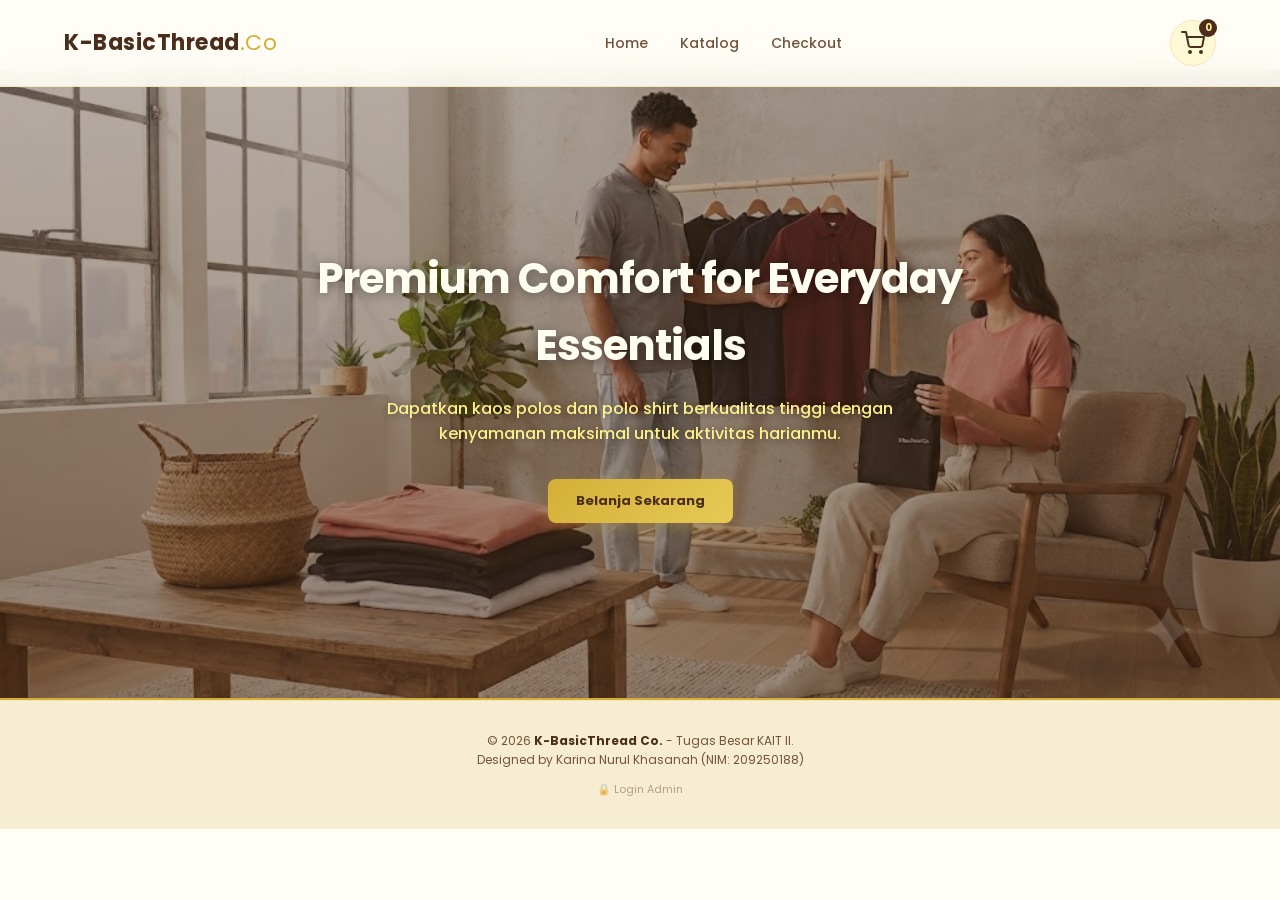
==== commit b885e10e: "Menambahkan tombol login admin di footer index.html Added admin login link to footer" ====
--- a/index.html
+++ b/index.html
@@ -110,7 +110,7 @@
                     <p style="font-size: 11px; color: #666; margin-top: 6px;">Gunakan aplikasi e-wallet Anda.</p>
                 </div>
 
-                <button type="submit" class="btn-order">Bayar Sekarang</button>
+                <button type="submit" class="btn-order">Konfirmasi Pesanan</button>
             </form>
 
             <div class="checkout-summary">
@@ -137,12 +137,16 @@
         </div>
     </section>
 
-    <footer>
-        <div class="footer-content">
-            <p>&copy; 2026 <strong>K-BasicThread Co.</strong> - Tugas Besar KAIT II.</p>
-            <p>Designed by Karina Nurul Khasanah (NIM: 209250188)</p>
-        </div>
-    </footer>
+  <footer>
+    <div class="footer-content">
+        <p>&copy; 2026 <strong>K-BasicThread Co.</strong> - Tugas Besar KAIT II.</p>
+        <p>Designed by Karina Nurul Khasanah (NIM: 209250188)</p>
+        
+        <p style="margin-top: 10px;">
+           <a href="admin.html" style="color: var(--text-muted); opacity: 0.5; font-size: 11px;">🔒 Login Admin</a>
+        </p>
+    </div>
+</footer>
 
     <div id="toast-notification" class="toast-hidden">
         <span id="toast-message">Produk berhasil ditambahkan ke keranjang!</span>
--- a/css/style.css
+++ b/css/style.css
@@ -4,7 +4,7 @@
 :root {
     --bg-primary: #fffdf5;     /* Cream lembut yang cerah dan hangat */
     --bg-card: #ffffff;        /* Kartu produk putih bersih kontras */
-    --text-main: #4a2e1b;      /* Mahogany gelap yang kaya dan elegan (pengganti hitam) */
+    --text-main: #4a2e1b;      /* Mahogany gelap yang kaya dan elegan */
     --text-muted: #73533b;     /* Mahogany medium untuk teks sekunder */
     --accent: #d4af37;         /* Classic Metallic Gold yang mewah */
     --accent-hover: #b89728;   /* Gold lebih pekat saat hover */
@@ -117,7 +117,7 @@
 .cart-icon-container {
     position: relative;
     cursor: pointer;
-    background: #fff9d6; /* Sentuhan aksen cerah #FFF18A versi lembut */
+    background: #fff9d6;
     padding: 10px;
     border-radius: 50%;
     display: flex;
@@ -148,7 +148,7 @@
 }
 
 /* ==========================================================================
-   2. HERO BANNER (Terang, Hangat & Kontras Indah dengan Foto)
+   2. HERO BANNER
    ========================================================================== */
 .hero-banner {
     height: 70vh;
@@ -185,7 +185,7 @@
     font-size: 16px;
     margin-bottom: 32px;
     max-width: 600px;
-    color: #fff18a; /* Memanfaatkan aksen kuning cerah agar hidup */
+    color: #fff18a;
     text-shadow: 0 1px 8px rgba(0, 0, 0, 0.4);
     text-align: center;
     margin-left: auto;
@@ -239,7 +239,7 @@
 }
 
 /* ==========================================================================
-   4. PRODUCTS GRID (CSS GRID - RESPONSIVE)
+   4. PRODUCTS GRID & META (Rating & Terjual)
    ========================================================================== */
 .products-grid {
     display: grid;
@@ -312,9 +312,29 @@
     font-weight: 700;
     font-size: 14px;
     color: var(--text-muted);
+    margin-bottom: 8px;
+}
+
+.product-meta {
+    display: flex;
+    align-items: center;
+    gap: 8px;
+    font-size: 11px;
+    color: var(--text-muted);
     margin-bottom: 16px;
     margin-top: auto;
 }
+
+.product-rating {
+    display: flex;
+    align-items: center;
+    gap: 3px;
+    font-weight: 600;
+    color: var(--text-main);
+}
+
+.star-icon { font-size: 11px; }
+.product-sold { color: var(--text-muted); font-weight: 500; }
 
 /* ==========================================================================
    5. DETAIL MODAL
@@ -374,7 +394,6 @@
     width: 100%;
     height: 100%;
     object-fit: cover;
-    border-radius: 0;
 }
 
 .modal-info {
@@ -468,11 +487,17 @@
     color: var(--text-muted);
     text-align: center;
     padding: 30px 24px;
-    margin-top: 0 !important; /* Dihapus jarak atasnya agar langsung naik */
+    margin-top: 0 !important;
     font-size: 12px;
     border-top: 1px solid var(--border-color);
 }
 footer strong { color: var(--text-main); }
+
+/* ANIMASI HALUS */
+@keyframes fadeIn {
+    from { opacity: 0; transform: translateY(-10px); }
+    to { opacity: 1; transform: translateY(0); }
+}
 
 /* ==========================================================================
    9. MEDIA QUERIES (RESPONSIVE DESIGNS)
@@ -520,3 +545,35 @@
     transform: translateY(0);
     opacity: 1;
 }
+/* ==========================================================================
+   PERBAIKAN RESPONSIVE MENU NAVIGASI (UNTUK LAYAR HP / MOBILE)
+   ================ ========================================================== */
+@media (max-width: 768px) {
+    /* Pastikan header dan pembungkus navigasi tidak menyembunyikan menu */
+    header, .navbar, nav {
+        display: flex !important;
+        flex-wrap: wrap !important;
+        justify-content: space-between !important;
+        align-items: center !important;
+        padding: 10px 15px !important;
+    }
+
+    /* Targetkan pembungkus menu Home, Katalog, Checkout */
+    .nav-links, .menu-navigasi, nav ul, .nav-menu {
+        display: flex !important;
+        visibility: visible !important;
+        opacity: 1 !important;
+        gap: 12px !important;
+        font-size: 13px !important;
+        margin: 0 !important;
+        padding: 0 !important;
+        list-style: none !important;
+    }
+
+    /* Rapikan ukuran tombol/link menu di HP */
+    .nav-links a, .menu-navigasi a, nav a, .nav-menu a {
+        font-size: 13px !important;
+        padding: 4px 8px !important;
+        text-decoration: none !important;
+    }
+}
